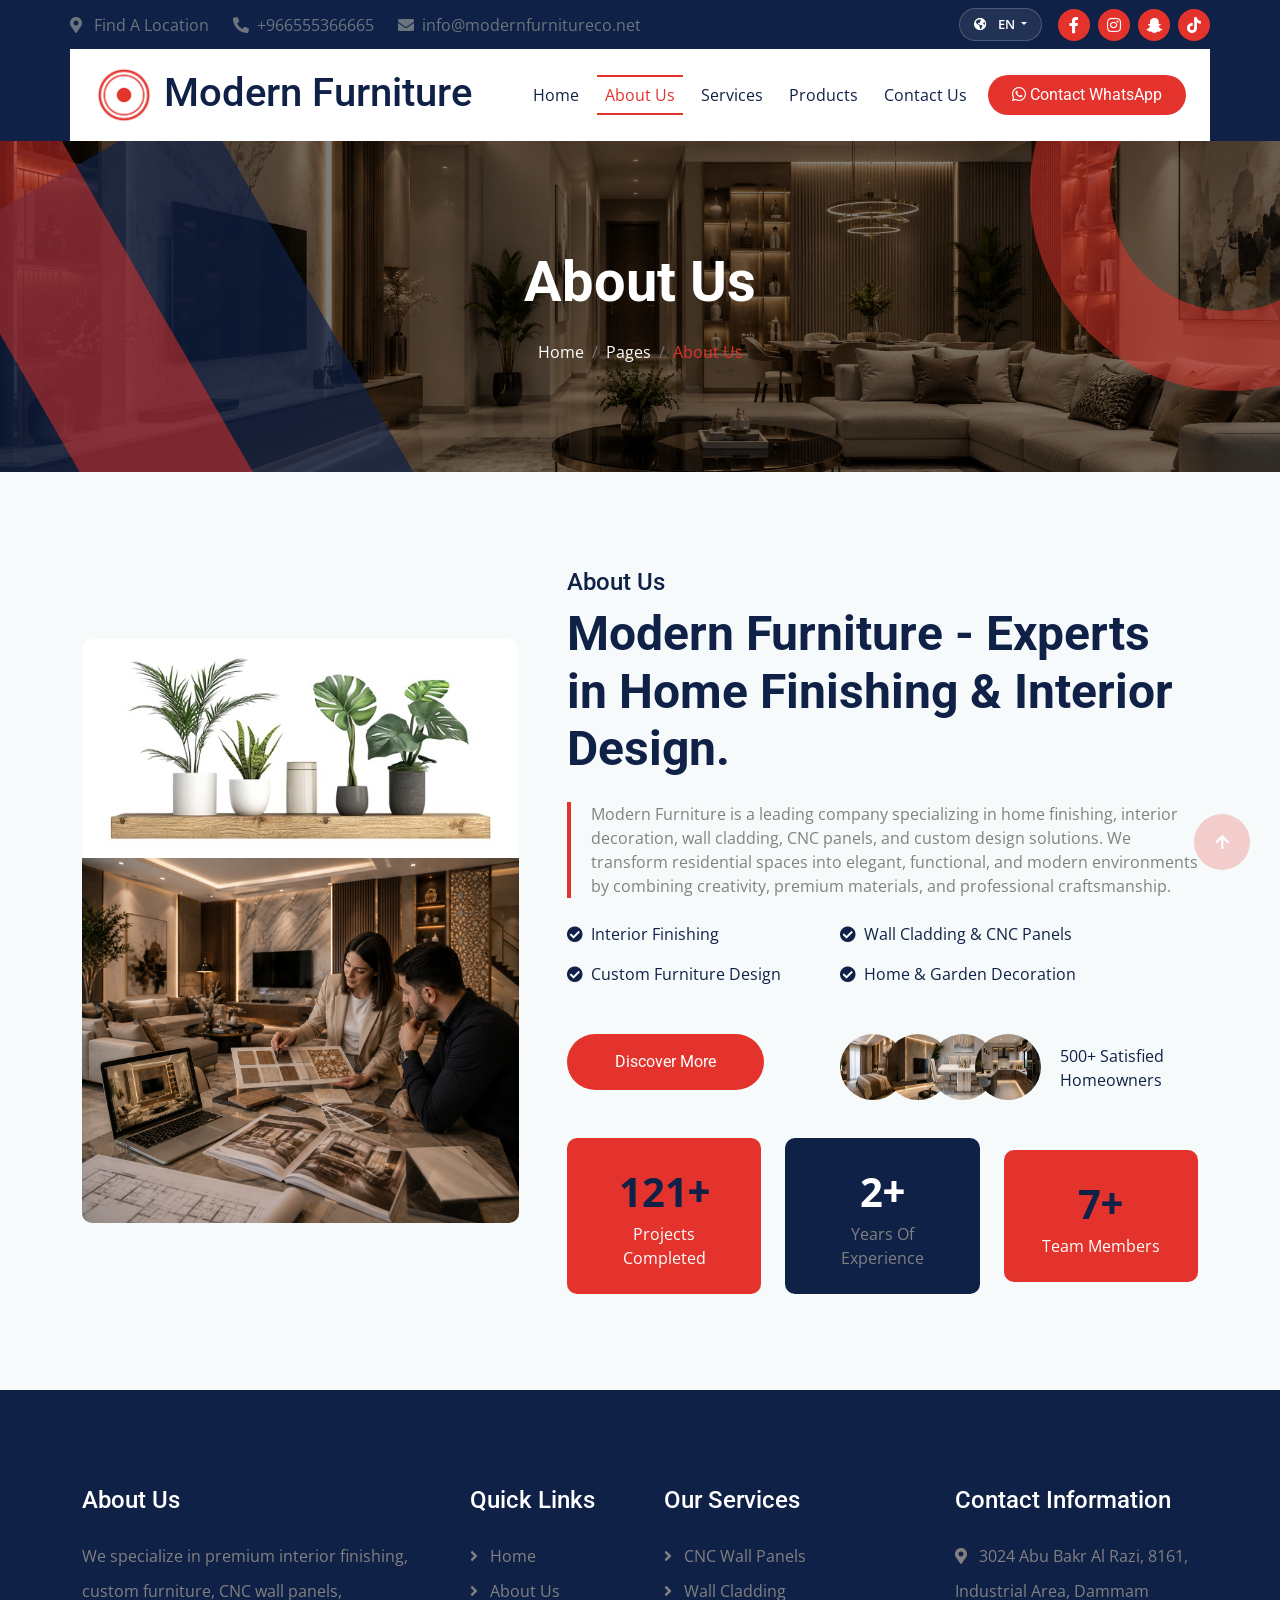
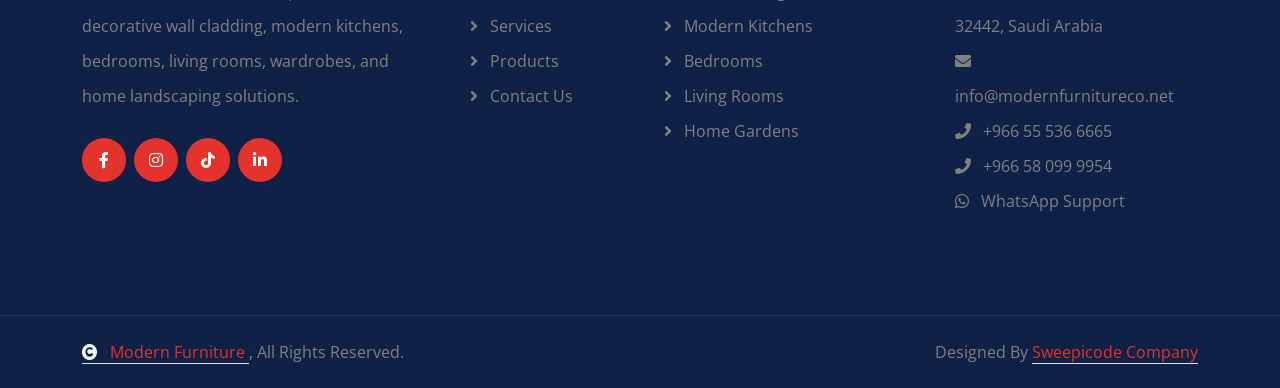
==== about.html @ 5827aeaf "first commit" ====
<!DOCTYPE html>
<html lang="en">

    <head>
        <meta charset="utf-8">
        <title>Modern Furniture | About Us</title>
        <meta content="width=device-width, initial-scale=1.0" name="viewport">
        <meta content="" name="keywords">
        <meta content="" name="description">

        <!-- Favicon -->
        <link href="img/logo.png" rel="icon">

        <!-- Google Web Fonts -->
        <link rel="preconnect" href="https://fonts.googleapis.com">
        <link rel="preconnect" href="https://fonts.gstatic.com" crossorigin>
        <link href="https://fonts.googleapis.com/css2?family=Open+Sans:wght@400;500;600;700&family=Roboto:wght@400;500;700&display=swap" rel="stylesheet"> 

        <!-- Icon Font Stylesheet -->
        <link rel="stylesheet" href="https://use.fontawesome.com/releases/v5.15.4/css/all.css"/>
        <link href="https://cdn.jsdelivr.net/npm/bootstrap-icons@1.4.1/font/bootstrap-icons.css" rel="stylesheet">

        <!-- Libraries Stylesheet -->
        <link href="lib/animate/animate.min.css" rel="stylesheet">
        <link href="lib/owlcarousel/assets/owl.carousel.min.css" rel="stylesheet">


        <!-- Customized Bootstrap Stylesheet -->
        <link href="css/bootstrap.min.css" rel="stylesheet">

        <!-- Template Stylesheet -->
        <link href="css/style.css" rel="stylesheet">
    </head>

    <body>

        <!-- Spinner Start -->
        <div id="spinner" style="color: #e4332d;" class="show bg-white position-fixed translate-middle w-100 vh-100 top-50 start-50 d-flex align-items-center justify-content-center">
            <div class="spinner-border text-primary" style="width: 3rem; height: 3rem;" role="status">
                <span class="sr-only">Loading...</span>
            </div>
        </div>
        <!-- Spinner End -->


        <!-- Topbar Start -->
        <div class="container-fluid topbar px-0 d-none d-lg-block">
            <div class="container px-0">
                <div class="row gx-0 align-items-center" style="height: 45px;">

                    <div class="col-lg-8 text-center text-lg-start mb-lg-0">
                        <div class="d-flex flex-wrap">
                            <a data-key="find_location" href="https://maps.app.goo.gl/kAcYMRAu4va74jGX8" class="text-muted me-4">
                                <i class="fas fa-map-marker-alt me-2"></i>Find A Location
                            </a>

                            <a href="https://api.whatsapp.com/send?phone=966555366665" class="text-muted me-4">
                                <i class="fas fa-phone-alt me-2"></i>+966555366665
                            </a>

                            <a href="mailto:info@modernfurnitureco.net" class="text-muted me-4">
                                <i class="fas fa-envelope me-2"></i>info@modernfurnitureco.net
                            </a>
                        </div>
                    </div>

                    <div class="col-lg-4 text-center text-lg-end">
                        <div class="d-flex align-items-center justify-content-end">

                            <!-- Language Switcher -->
                            <div class="dropdown me-3">
                                <button class="btn btn-sm language-btn dropdown-toggle" type="button"
                                    data-bs-toggle="dropdown">
                                    <i class="fas fa-globe-americas me-2"></i>
                                    <span id="currentLang">EN</span>
                                </button>

                                <ul class="dropdown-menu dropdown-menu-end shadow border-0">
                                    <li>
                                        <a class="dropdown-item lang-option" href="#" data-lang="en">
                                            🇺🇸 English
                                        </a>
                                    </li>
                                    <li>
                                        <a class="dropdown-item lang-option" href="#" data-lang="ar">
                                            🇸🇦 العربية
                                        </a>
                                    </li>
                                </ul>
                            </div>

                            <!-- Social -->
                            <a href="#" class="btn btn-primary btn-square rounded-circle nav-fill me-2">
                                <i class="fab fa-facebook-f text-white"></i>
                            </a>

                            <a href="#" class="btn btn-primary btn-square rounded-circle nav-fill me-2">
                                <i class="fab fa-instagram text-white"></i>
                            </a>

                            <a href="#" class="btn btn-primary btn-square rounded-circle nav-fill me-2">
                                <i class="fab fa-snapchat-ghost text-white"></i>
                            </a>

                            <a href="#" class="btn btn-primary btn-square rounded-circle nav-fill">
                                <i class="fab fa-tiktok text-white"></i>
                            </a>

                        </div>
                    </div>

                </div>
            </div>
        </div>
        <!-- Topbar End -->


        <!-- Navbar & Hero Start -->
        <div class="container-fluid sticky-top px-0">
            <div class="position-absolute bg-dark" style="left: 0; top: 0; width: 100%; height: 100%;"></div>

            <div class="container px-0">
                <nav class="navbar navbar-expand-lg navbar-dark bg-white py-3 px-4">

                    <a href="index" class="navbar-brand p-0">
                        <h1 class="m-0">
                            <img style="width:60px;height:60px" src="img/logo.png" alt="Logo">
                            <span data-key="site_name">Modern Furniture</span>
                        </h1>
                    </a>

                    <!-- Mobile Language Switcher -->
                    <div class="mobile-lang dropdown d-lg-none me-2">
                        <button style="background-color: #e4332d;"
                            class="btn btn-sm language-btn dropdown-toggle"
                            type="button"
                            data-bs-toggle="dropdown">

                            <i class="fas fa-globe-americas"></i>
                            <span id="currentLangMobile">EN</span>

                        </button>

                        <ul class="dropdown-menu dropdown-menu-end shadow border-0">
                            <li>
                                <a class="dropdown-item lang-option" onclick="setLang('en')" data-lang="en">
                                    🇺🇸 English
                                </a>
                            </li>

                            <li>
                                <a class="dropdown-item lang-option" onclick="setLang('ar')" data-lang="ar">
                                    🇸🇦 العربية
                                </a>
                            </li>
                        </ul>
                    </div>

                    <button class="navbar-toggler"
                        type="button"
                        data-bs-toggle="collapse"
                        data-bs-target="#navbarCollapse">

                        <span class="fa fa-bars" style="color: #FFF;"></span>

                    </button>

                    <div class="collapse navbar-collapse" id="navbarCollapse">

                        <div class="navbar-nav ms-auto py-0">

                            <a href="index"
                                class="nav-item nav-link"
                                data-key="home">
                                Home
                            </a>

                            <a href="about"
                                class="nav-item nav-link active"
                                data-key="about">
                                About
                            </a>

                            <a href="service"
                                class="nav-item nav-link"
                                data-key="services">
                                Services
                            </a>

                            <a href="product"
                                class="nav-item nav-link"
                                data-key="products">
                                Products
                            </a>

                            <a href="contact"
                                class="nav-item nav-link"
                                data-key="contact">
                                Contact
                            </a>

                        </div>

                        <div class="d-flex align-items-center flex-nowrap pt-xl-0">

                            <a href="https://api.whatsapp.com/send?phone=966555366665"
                                class="btn btn-primary rounded-pill text-white py-2 px-4 ms-2 flex-wrap flex-sm-shrink-0">

                                <i class="fab fa-whatsapp text-white"></i>

                                <span data-key="whatsapp_btn">
                                    Contact WhatsApp
                                </span>

                            </a>

                        </div>

                    </div>

                </nav>
            </div>
        </div>
        <!-- Navbar & Hero End -->

        <!-- Header Start -->
        <div class="container-fluid bg-breadcrumb">
            <div class="bg-breadcrumb-single"></div>

            <div class="container text-center py-5" style="max-width: 900px;">

                <h4 class="text-white display-4 mb-4 wow fadeInDown"
                    data-wow-delay="0.1s"
                    data-key="about_page_title">
                    About Us
                </h4>

                <ol class="breadcrumb justify-content-center mb-0 wow fadeInDown"
                    data-wow-delay="0.3s">

                    <li class="breadcrumb-item">
                        <a href="index" data-key="home">
                            Home
                        </a>
                    </li>

                    <li class="breadcrumb-item">
                        <a href="#" data-key="pages">
                            Pages
                        </a>
                    </li>

                    <li class="breadcrumb-item active text-primary"
                        style="color: #e4332d !important;"
                        data-key="about_page_title">
                        About Us
                    </li>

                </ol>

            </div>
        </div>
        <!-- Header End -->

        <!-- About Start -->
        <div class="container-fluid about bg-light py-5">
            <div class="container py-5">
                <div class="row g-5 align-items-center">

                    <div class="col-lg-6 col-xl-5 wow fadeInLeft" data-wow-delay="0.1s">
                        <div class="about-img">
                            <img src="img/about_2.jpg" class="img-fluid w-100 rounded-top bg-white" alt="Image">
                            <img src="img/about_4.png" class="img-fluid w-100 rounded-bottom" alt="Image">
                        </div>
                    </div>

                    <div class="col-lg-6 col-xl-7 wow fadeInRight" data-wow-delay="0.3s">

                        <h4 data-key="about_title">About Us</h4>

                        <h1 class="display-5 mb-4" data-key="about_heading">
                            Modern Furniture - Experts in Home Finishing & Interior Design.
                        </h1>

                        <p class="text ps-4 mb-4" data-key="about_description">
                            Modern Furniture is a leading company specializing in home finishing, interior decoration, wall cladding, CNC panels, and custom design solutions. We transform residential spaces into elegant, functional, and modern environments by combining creativity, premium materials, and professional craftsmanship.
                        </p>

                        <div class="row g-4 justify-content-between mb-5">

                            <div class="col-lg-6 col-xl-5">
                                <p class="text-dark">
                                    <i class="fas fa-check-circle me-1"></i>
                                    <span data-key="about_feature_1">Interior Finishing</span>
                                </p>

                                <p class="text-dark mb-0">
                                    <i class="fas fa-check-circle me-1"></i>
                                    <span data-key="about_feature_2">Custom Furniture Design</span>
                                </p>
                            </div>

                            <div class="col-lg-6 col-xl-7">
                                <p class="text-dark">
                                    <i class="fas fa-check-circle me-1"></i>
                                    <span data-key="about_feature_3">Wall Cladding & CNC Panels</span>
                                </p>

                                <p class="text-dark mb-0">
                                    <i class="fas fa-check-circle me-1"></i>
                                    <span data-key="about_feature_4">Home & Garden Decoration</span>
                                </p>
                            </div>

                        </div>

                        <div class="row g-4 justify-content-between mb-5">

                            <div class="col-xl-5">
                                <a href="about"
                                    class="btn btn-primary rounded-pill py-3 px-5"
                                    data-key="about_btn">
                                    Discover More
                                </a>
                            </div>

                            <div class="col-xl-7 mb-5">
                                <div class="about-customer d-flex position-relative">

                                    <img src="img/service1.jpg" class="img-fluid btn-xl-square position-absolute" style="left: 0; top: 0;" alt="Image">
                                    <img src="img/service2.jpeg" class="img-fluid btn-xl-square position-absolute" style="left: 45px; top: 0;" alt="Image">
                                    <img src="img/service3.jpg" class="img-fluid btn-xl-square position-absolute" style="left: 90px; top: 0;" alt="Image">
                                    <img src="img/service4.jpg" class="img-fluid btn-xl-square position-absolute" style="left: 135px; top: 0;" alt="Image">

                                    <div class="position-absolute text-dark about-customers-text"
                                        style="left: 220px; top: 10px;">

                                        <p class="mb-0" data-key="about_customers_1">
                                            500+ Satisfied
                                        </p>

                                        <p class="mb-0" data-key="about_customers_2">
                                            Homeowners
                                        </p>

                                    </div>

                                </div>
                            </div>

                        </div>

                        <div class="row g-4 text-center align-items-center justify-content-center">

                            <div class="col-sm-4">
                                <div class="rounded p-4" style="background-color: #e4332d;color:#FFF;">

                                    <div class="d-flex align-items-center justify-content-center">
                                        <span class="counter-value fs-1 fw-bold text-dark" data-toggle="counter-up">850</span>
                                        <h4 class="text-dark fs-1 mb-0" style="font-weight: 600; font-size: 25px;">+</h4>
                                    </div>

                                    <div class="w-100 d-flex align-items-center justify-content-center">
                                        <p class="text-white mb-0" data-key="about_counter_1">
                                            Projects Completed
                                        </p>
                                    </div>

                                </div>
                            </div>

                            <div class="col-sm-4">
                                <div class="bg-dark rounded p-4">

                                    <div class="d-flex align-items-center justify-content-center">
                                        <span class="counter-value fs-1 fw-bold text-white" data-toggle="counter-up">15</span>
                                        <h4 class="text-white fs-1 mb-0" style="font-weight: 600; font-size: 25px;">+</h4>
                                    </div>

                                    <div class="w-100 d-flex align-items-center justify-content-center">
                                        <p class="mb-0" data-key="about_counter_2">
                                            Years Of Experience
                                        </p>
                                    </div>

                                </div>
                            </div>

                            <div class="col-sm-4">
                                <div class="rounded p-4" style="background-color: #e4332d;color:#FFF;">

                                    <div class="d-flex align-items-center justify-content-center">
                                        <span class="counter-value fs-1 fw-bold text-dark" data-toggle="counter-up">50</span>
                                        <h4 class="text-dark fs-1 mb-0" style="font-weight: 600; font-size: 25px;">+</h4>
                                    </div>

                                    <div class="w-100 d-flex align-items-center justify-content-center">
                                        <p class="text-white mb-0" data-key="about_counter_3">
                                            Team Members
                                        </p>
                                    </div>

                                </div>
                            </div>

                        </div>

                    </div>

                </div>
            </div>
        </div>
        <!-- About End -->


        <!-- Footer Start -->
        <div class="container-fluid footer py-5 wow fadeIn" data-wow-delay="0.2s">
            <div class="container py-5">
                <div class="row g-5">

                    <!-- About Company -->
                    <div class="col-md-6 col-lg-6 col-xl-4">
                        <div class="footer-item">
                            <h4 class="text-white mb-4" data-key="footer_about_title">About Us</h4>

                            <p class="mb-4" data-key="footer_about_desc">
                                We specialize in premium interior finishing, custom furniture,
                                CNC wall panels, decorative wall cladding, modern kitchens,
                                bedrooms, living rooms, wardrobes, and home landscaping solutions.
                            </p>

                            <div class="d-flex align-items-center">
                                <a class="btn btn-light btn-md-square me-2" href="#">
                                    <i class="fab fa-facebook-f"></i>
                                </a>
                                <a class="btn btn-light btn-md-square me-2" href="#">
                                    <i class="fab fa-instagram"></i>
                                </a>
                                <a class="btn btn-light btn-md-square me-2" href="#">
                                    <i class="fab fa-tiktok"></i>
                                </a>
                                <a class="btn btn-light btn-md-square" href="#">
                                    <i class="fab fa-linkedin-in"></i>
                                </a>
                            </div>
                        </div>
                    </div>

                    <!-- Quick Links -->
                    <div class="col-md-6 col-lg-6 col-xl-2">
                        <div class="footer-item d-flex flex-column">
                            <h4 class="text-white mb-4" data-key="footer_links_title">Quick Links</h4>

                            <a href="index">
                                <i class="fas fa-angle-right me-2"></i>
                                <span data-key="home">Home</span>
                            </a>

                            <a href="about">
                                <i class="fas fa-angle-right me-2"></i>
                                <span data-key="about">About Us</span>
                            </a>

                            <a href="service">
                                <i class="fas fa-angle-right me-2"></i>
                                <span data-key="services">Services</span>
                            </a>

                            <a href="product">
                                <i class="fas fa-angle-right me-2"></i>
                                <span data-key="products">Products</span>
                            </a>

                            <a href="contact">
                                <i class="fas fa-angle-right me-2"></i>
                                <span data-key="contact">Contact Us</span>
                            </a>
                        </div>
                    </div>

                    <!-- Services -->
                    <div class="col-md-6 col-lg-6 col-xl-3">
                        <div class="footer-item d-flex flex-column">
                            <h4 class="text-white mb-4" data-key="footer_services_title">Our Services</h4>

                            <a href="service">
                                <i class="fas fa-angle-right me-2"></i>
                                <span data-key="footer_service_1">CNC Wall Panels</span>
                            </a>

                            <a href="service">
                                <i class="fas fa-angle-right me-2"></i>
                                <span data-key="footer_service_2">Wall Cladding</span>
                            </a>

                            <a href="service">
                                <i class="fas fa-angle-right me-2"></i>
                                <span data-key="footer_service_3">Modern Kitchens</span>
                            </a>

                            <a href="service">
                                <i class="fas fa-angle-right me-2"></i>
                                <span data-key="footer_service_4">Bedrooms</span>
                            </a>

                            <a href="service">
                                <i class="fas fa-angle-right me-2"></i>
                                <span data-key="footer_service_5">Living Rooms</span>
                            </a>

                            <a href="service">
                                <i class="fas fa-angle-right me-2"></i>
                                <span data-key="footer_service_6">Home Gardens</span>
                            </a>
                        </div>
                    </div>

                    <!-- Contact -->
                    <div class="col-md-6 col-lg-6 col-xl-3">
                        <div class="footer-item d-flex flex-column">
                            <h4 class="text-white mb-4" data-key="footer_contact_title">Contact Information</h4>

                            <a href="https://maps.app.goo.gl/kAcYMRAu4va74jGX8">
                                <i class="fa fa-map-marker-alt me-2"></i>
                                <span data-key="footer_address">
                                    3024 Abu Bakr Al Razi, 8161, Industrial Area, Dammam 32442, Saudi Arabia
                                </span>
                            </a>

                            <a href="mailto:info@modernfurnitureco.net">
                                <i class="fas fa-envelope me-2"></i>
                                info@modernfurnitureco.net
                            </a>

                            <a href="tel:+966555366665">
                                <i class="fas fa-phone me-2"></i>
                                +966 55 536 6665
                            </a>

                            <a href="tel:+966580999954">
                                <i class="fas fa-phone me-2"></i>
                                +966 58 099 9954
                            </a>

                            <a href="https://wa.me/966555366665">
                                <i class="fab fa-whatsapp me-2"></i>
                                <span data-key="footer_whatsapp">WhatsApp Support</span>
                            </a>
                        </div>
                    </div>

                </div>
            </div>
        </div>
        <!-- Footer End -->


        <!-- Copyright Start -->
        <div class="container-fluid copyright py-4">
            <div class="container">
                <div class="row g-4 align-items-center">

                    <div class="col-md-6 text-center text-md-start mb-md-0">
                        <span class="text-body">
                            <a href="https://modernfurnitureco.net/" style="color: #e4332d;" class="border-bottom">
                                <i class="fas fa-copyright text-light me-2"></i>
                                Modern Furniture
                            </a>,
                            <span data-key="copyright_text">All right reserved.</span>
                        </span>
                    </div>

                    <div class="col-md-6 text-center text-md-end text-body">
                        <span data-key="copyright_designed">Designed By</span>
                        <a style="color: #e4332d;" class="border-bottom" href="https://sweepicode.com/">
                            Sweepicode Company
                        </a>
                    </div>

                </div>
            </div>
        </div>
        <!-- Copyright End -->


        <!-- Back to Top -->
        <a href="#" class="btn btn-primary btn-lg-square back-to-top"><i class="fa fa-arrow-up"></i></a>   

        
    <!-- JavaScript Libraries -->
    <script src="https://ajax.googleapis.com/ajax/libs/jquery/3.6.4/jquery.min.js"></script>
    <script src="https://cdn.jsdelivr.net/npm/bootstrap@5.0.0/dist/js/bootstrap.bundle.min.js"></script>
    <script src="lib/wow/wow.min.js"></script>
    <script src="lib/easing/easing.min.js"></script>
    <script src="lib/waypoints/waypoints.min.js"></script>
    <script src="lib/counterup/counterup.min.js"></script>
    <script src="lib/owlcarousel/owl.carousel.min.js"></script>
    

    <!-- Template Javascript -->
    <script src="js/main.js"></script>
    </body>

</html>
---- css/style.css ----
/*** Spinner Start ***/
/*** Spinner ***/
#spinner {
    opacity: 0;
    visibility: hidden;
    transition: opacity .5s ease-out, visibility 0s linear .5s;
    z-index: 99999;
}

#spinner.show {
    transition: opacity .5s ease-out, visibility 0s linear 0s;
    visibility: visible;
    opacity: 1;
}
/*** Spinner End ***/

.back-to-top {
    position: fixed;
    right: 30px;
    bottom: 30px;
    display: flex;
    width: 45px;
    height: 45px;
    align-items: center;
    justify-content: center;
    transition: 0.5s;
    z-index: 99;
}

/*** Button Start ***/
.btn {
    font-weight: 600;
    transition: .5s;
}

.btn-square {
    width: 32px;
    height: 32px;
}

.btn-sm-square {
    width: 34px;
    height: 34px;
}

.btn-md-square {
    width: 44px;
    height: 44px;
}

.btn-lg-square {
    width: 56px;
    height: 56px;
}

.btn-xl-square {
    width: 66px;
    height: 66px;
}

.btn-square,
.btn-sm-square,
.btn-md-square,
.btn-lg-square,
.btn-xl-square {
    padding: 0;
    display: flex;
    align-items: center;
    justify-content: center;
    font-weight: normal;
    border-radius: 50%;
}

.btn.btn-primary {
    background: #e4332d !important;
    color: var(--bs-white) !important;
    font-family: 'Roboto', sans-serif;
    border: none;
    font-weight: 400;
    transition: 0.5s;
}

.btn.btn-primary:hover {
    background: var(--bs-dark) !important;
    color: var(--bs-light) !important;
}

.btn.btn-dark {
    background: var(--bs-dark) !important;
    color: var(--bs-white) !important;
    font-family: 'Roboto', sans-serif;
    border: none;
    font-weight: 400;
    transition: 0.5s;
}

.btn.btn-dark:hover {
    background: var(--bs-white) !important;
    color: var(--bs-dark) !important;
}

.btn.btn-light {
    background: #e4332d !important;
    color: var(--bs-white) !important;
    font-family: 'Roboto', sans-serif;
    border: none;
    font-weight: 400;
    transition: 0.5s;
}

.btn.btn-light:hover {
    background: var(--bs-white) !important;
    color: var(--bs-dark) !important;
}
/*** Topbar Start ***/
.topbar {
    padding: 2px 10px 2px 20px;
    background: var(--bs-dark) !important;
}

@media (max-width: 768px) {
    .topbar {
        display: none;    
    }
}
html[dir="rtl"] .topbar .text-muted i {
    margin-left: 5px !important;
    margin-right: 0 !important;
}
html[dir="rtl"] .topbar .nav-fill.me-2{
    margin-right: 0 !important;
    margin-left: .5rem !important;
}
html[dir="rtl"] .topbar .language-btn{
    margin-left: 15px;
}
/*** Topbar End ***/

/*** Navbar ***/
.sticky-top,
.sticky-top .container {
    transition: 0.5s !important;
}

.navbar .navbar-nav .nav-item.nav-link,
.navbar .navbar-nav .nav-link {
    color: var(--bs-dark) !important;
}

.navbar .navbar-nav .nav-item {
    position: relative;
    margin: 0 5px !important;
}

.navbar .navbar-nav .nav-item::before,
.navbar .navbar-nav .nav-item::after {
    position: absolute;
    content: "";
    width: 0;
    height: 0;
    border: 0px solid #e4332d;
    transition: 0.5s;
}

.navbar .navbar-nav .nav-item::before {
    top: 0;
    left: 0;
}
.navbar .navbar-nav .nav-item::after {
    bottom: 0;
    right: 0;
}

.navbar .navbar-nav .nav-item:hover::after,
.navbar .navbar-nav .nav-item:hover::before,
.navbar .navbar-nav .nav-item.active::after,
.navbar .navbar-nav .nav-item.active::before {
    width: 100%;
    border-width: 1px;
}

.navbar .navbar-nav .nav-link:hover,
.navbar .navbar-nav .nav-link.active,
.sticky-top .navbar .navbar-nav .nav-link:hover,
.sticky-top .navbar .navbar-nav .nav-link.active {
    color: #e4332d !important;
}

.navbar .dropdown-toggle::after {
    border: none;
    content: "\f107" !important;
    font-family: "Font Awesome 5 Free";
    font-weight: 600;
    vertical-align: middle;
}

@media (min-width: 1200px) {
    .navbar .nav-item .dropdown-menu {
        display: block;
        visibility: hidden;
        top: 100%;
        transform: rotateX(-75deg);
        transform-origin: 0% 0%;
        border: 0;
        border-radius: 10px;
        margin-top: 20px !important;
        transition: .5s;
        opacity: 0;
        z-index: 9;
    }
}

@media (max-width: 1200px) {
    .navbar .nav-item .dropdown-menu {
        margin-top: 15px !important;
        transition: 0.5s;
    }
}

@media (max-width: 991px) {
    .navbar .navbar-nav .nav-item.nav-link {
        margin: 15px 0 !important;
    }

}

.dropdown .dropdown-menu a:hover {
    background: #e4332d !important;
    color: var(--bs-white);
}

.navbar .nav-item:hover .dropdown-menu {
    transform: rotateX(0deg);
    visibility: visible;
    background: var(--bs-light) !important;
    margin-top: 20px !important;
    transition: .5s;
    opacity: 1;
}

.navbar .navbar-toggler {
    padding: 8px 15px;
    color: var(--bs-dark);
    background: #e4332d;
}

#searchModal .modal-content {
    background: rgba(250, 250, 250, .6);
}


/* النسخة العربية */
html[dir="rtl"] .navbar-nav{
    margin-right: auto !important;
    margin-left: 0 !important;
}

html[dir="rtl"] .navbar-brand{
    text-align: right;
}

html[dir="rtl"] .navbar-brand img{
    margin-left: 10px;
    margin-right: 0;
}

html[dir="rtl"] .navbar-nav .nav-link{
    font-family: 'Cairo', sans-serif;
    font-weight: 600;
    margin-left: 15px;
    margin-right: 0;
}

html[dir="rtl"] .btn .fa-whatsapp{
    margin-left: 8px;
    margin-right: 0;
}

html[dir="rtl"] #navbarCollapse{
    text-align: right;
}


/*** Navbar End ***/

/*** Carousel Header Start ***/
.header-carousel .header-carousel-item {
    position: relative;
    overflow: hidden;
    z-index: 1;
}

.owl-prev,
.owl-next {
    position: absolute;
    width: 60px;
    height: 60px;
    top: 50%;
    transform: translateY(-50%);
    padding: 20px 20px;
    border-radius: 40px;
    background: #e4332d;
    color: var(--bs-white);
    display: flex;
    align-items: center;
    justify-content: center;
    transition: 0.5s;
}

.owl-prev {
    left: 30px;
}

.owl-next {
    right: 30px;
}

.owl-prev:hover,
.owl-next:hover {
    background: var(--bs-dark) !important;
    color: var(--bs-white) !important;
}

.header-carousel .header-carousel-item-img-1,
.header-carousel .header-carousel-item-img-2,
.header-carousel .header-carousel-item-img-3 {
    position: relative;
    overflow: hidden;
}

.header-carousel .header-carousel-item-img-1::before,
.header-carousel .header-carousel-item-img-2::before,
.header-carousel .header-carousel-item-img-3::before {
    content: "";
    position: absolute;
    width: 600px;
    height: 600px;
    top: -300px;
    right: -300px;
    border-radius: 300px;
    border: 100px solid rgba(228, 51, 45, 0.5);
    animation: RotateMoveCircle 10s linear infinite;
    background: transparent;
    z-index: 2 !important;
}

@keyframes RotateMoveCircle {
    0% {top: -400px;}
    50%   {right: -200px;}
    75%   {top: -200px;}
    100%  {top: -400px;}
}

.header-carousel .header-carousel-item-img-1::after,
.header-carousel .header-carousel-item-img-2::after,
.header-carousel .header-carousel-item-img-3::after {
    content: "";
    position: absolute;
    width: 150px;
    height: 1200px;
    top: -150px;
    left: 70px;
    transform: rotate(-30deg);
    background: rgba(228, 51, 45, 0.5);
    animation: RotateMoveRight 5s linear infinite;
    z-index: 2 !important;
}

@keyframes RotateMoveRight {
    0%   {left: 0px;}
    50%   {left: 70px;}
    100%  {left: 0px;}
}

.header-carousel .header-carousel-item::before {
    content: "";
    position: absolute;
    width: 300px;
    height: 1200px;
    top: -150px;
    left: -265px;
    transform: rotate(-30deg);
    background: var(--bs-dark);
    animation: RotateMoveLeft 5s linear infinite;
    opacity: 0.7;
    z-index: 2 !important;
}

@keyframes RotateMoveLeft {
    0%   {left: -240px;}
    50%   {left: -300px;}
    100%  {left: -240px;}
}

.header-carousel .header-carousel-item::after {
    content: "";
    position: absolute;
    width: 100%;
    height: 100%;
    top: 0;
    left: 0;
    background: rgba(0, 0, 0, 0.5);
    z-index: 2 !important;
}

.header-carousel .header-carousel-item .carousel-caption {
    position: absolute;
    width: 80%;
    height: 100%;
    top: 0;
    left: 50%;
    transform: translateX(-50%);
    display: flex;
    flex-direction: column;
    justify-content: center;
    z-index: 9;
}

@media (max-width: 992px) {
    .header-carousel .header-carousel-item .carousel-caption {
        width: 100% !important;
        margin-left: 0 !important;
        padding: 0 10px;
    }
    .header-carousel-item img {
        height: 700px;
        object-fit: cover;
    }

    .owl-prev,
    .owl-next {
        top: 40px !important;
    }

    .owl-prev {
        left: 65%;
    }
}




/* Arabic Carousel Fix */
html[dir="rtl"] .header-carousel .header-carousel-item .carousel-caption{
    width: 100% !important;
    left: 0 !important;
    right: 0 !important;
    transform: none !important;
    padding: 0 30px !important;
}

html[dir="rtl"] .header-carousel .carousel-caption-inner{
    max-width: 1000px;
    margin: auto;
    text-align: center !important;
}

html[dir="rtl"] .header-carousel h1,
html[dir="rtl"] .header-carousel p{
    text-align: center !important;
}

html[dir="rtl"] .header-carousel .text-start,
html[dir="rtl"] .header-carousel .text-end{
    text-align: center !important;
}

html[dir="rtl"] .header-carousel .btn{
    margin: 5px !important;
}

html[dir="rtl"] .owl-nav{
    direction: ltr;
}
/*** Header Carousel End ***/

html[dir="rtl"] .about-customers-text{
    left: auto !important;
    right: 220px !important;
    text-align: right;
}

html[dir="rtl"] .about-customer img:nth-child(1){
    left: auto !important;
    right: 0 !important;
}

html[dir="rtl"] .about-customer img:nth-child(2){
    left: auto !important;
    right: 45px !important;
}

html[dir="rtl"] .about-customer img:nth-child(3){
    left: auto !important;
    right: 90px !important;
}

html[dir="rtl"] .about-customer img:nth-child(4){
    left: auto !important;
    right: 135px !important;
}

html[dir="rtl"] .about .ps-4{
    padding-left: 0 !important;
    padding-right: 1.5rem !important;
    border-left: 0 !important;
}



html[dir="rtl"] .service-content-inner .h4{
    text-align: right !important;
    direction: rtl;
}

html[dir="rtl"] .service-content-inner i{
    margin-right: 0 !important;
    margin-left: 10px !important;
}

html[dir="rtl"] .service .display-4,
html[dir="rtl"] .service h4{
    text-align: center;
}
/*** Single Page Hero Header Start ***/
.bg-breadcrumb {
    position: relative;
    overflow: hidden;
    background: linear-gradient(rgba(0, 0, 0, 0.5), rgba(0, 0, 0, 0.5)), url(../img/bread.png);
    background-position: center center;
    background-repeat: no-repeat;
    background-size: cover;
    padding: 60px 0 60px 0;
}

.bg-breadcrumb .breadcrumb-item a {
    color: var(--bs-white) !important;
}

.bg-breadcrumb .bg-breadcrumb-single {
    position: absolute;
    width: 500px;
    height: 1200px;
    top: 0px;
    left: 0;
    margin-left: 30px;
    transform: rotate(-30deg);
    background: var(--bs-dark);
    animation: RotateMoveLeft 5s linear infinite;
    opacity: 0.7;
    z-index: 2 !important;
}


.bg-breadcrumb::before {
    content: "";
    position: absolute;
    width: 400px;
    height: 400px;
    top: -150px;
    right: -150px;
    border-radius: 200px;
    border: 80px solid rgba(228, 51, 45, 0.5);
    animation: RotateMoveCircle 10s linear infinite;
    background: transparent;
    z-index: 2 !important;
}

@keyframes RotateMoveCircle {
    0% {top: -200px;}
    50%   {right: -100px;}
    75%   {top: -100px;}
    100%  {top: -200px;}
}


.bg-breadcrumb::after {
    content: "";
    position: absolute;
    width: 150px;
    height: 1200px;
    top: -150px;
    left: 0;
    margin-left: 160px;
    transform: rotate(-30deg);
    background: rgba(228, 51, 45, 0.5);
    animation: RotateMoveRight 5s linear infinite;
    z-index: 2 !important;
}
/*** Single Page Hero Header End ***/


/*** About Start ***/
.about .text {
    position: relative;
}

.about .text::after {
    content: "";
    width: 4px;
    height: 100%;
    position: absolute;
    top: 0;
    left: 0;
    background: #e4332d;
}
/*** About End ***/

/*** Service Start ***/
.service .service-item {
    box-shadow: 0 0 45px rgba(0, 0, 0, 0.3);
}

.service .service-item .service-img {
    position: relative;
    overflow: hidden;
    border-top-left-radius: 10px;
    border-top-right-radius: 10px;
}

.service .service-item .service-img img {
    transition: 0.5s;
}

.service .service-item:hover .service-img img {
    transform: scale(1.2);
}

.service .service-item .service-img::after {
    content: "";
    width: 0;
    height: 0;
    position: absolute;
    top: 0;
    right: 0;
    border-top-left-radius: 10px;
    border-top-right-radius: 10px;
    background: rgba(228, 51, 45, 0.5);
    transition: 0.5s;
}

.service .service-item:hover .service-img::after {
    width: 100% !important;
    height: 100% !important;
}

.service .service-item .service-content {
    position: relative;
}

.service .service-item .service-content::after {
    content: "";
    width: 0;
    height: 0;
    position: absolute;
    bottom: 0;
    left: 0;
    border-bottom-left-radius: 10px;
    border-bottom-right-radius: 10px;
    background: var(--bs-dark);
    transition: 0.5s;
    z-index: 1;
}

.service .service-item:hover .service-content::after {
    width: 100% !important;
    height: 100% !important;
}

.service .service-item .service-content .service-content-inner {
    transition: 0.5s;
}

.service .service-item:hover .service-content .service-content-inner {
    position: relative;
    color: var(--bs-white) !important;
    transition: 0.5s;
    z-index: 2;
}

.service .service-item:hover .service-content .service-content-inner a.h4 {
    color: var(--bs-white) !important;
    transition: 0.5s;
}

.service .service-item:hover .service-content .service-content-inner a.h4:hover {
    color: #e4332d !important;
}
/*** Service End ***/

/*** Project Start ***/
.project .project-carousel.owl-carousel {
    height: 100%;
}

.project .project-carousel .project-item {
    position: relative;
    overflow: hidden;
}

.project .project-carousel .project-item .project-img {
    position: relative;
    overflow: hidden;
    border-radius: 10px;
}

.project .project-carousel .project-item .project-img::after {
    content: "";
    width: 100%;
    height: 0;
    position: absolute;
    top: 0;
    left: 0;
    border-radius: 10px;
    background: rgba(228, 51, 45, 0.5);
    transition: 0.5s;
}

.project .project-carousel .project-item:hover .project-img::after {
    height: 100%;
}

.project .project-carousel .project-item .project-img img {
    transition: 0.5s;
}

.project .project-carousel .project-item:hover .project-img img {
    transform: scale(1.2);
}

.project .project-carousel .project-item .project-content {
    position: relative;
    width: 75%;
    height: 100%;
    bottom: 50%; 
    left: 50%; 
    transform: translate(-50%, -50%);
    box-shadow: 0 0 45px rgba(0, 0, 0, 0.08);
}

.project .project-carousel .project-item .project-content::after {
    content: "";
    position: absolute;
    width: 100%;
    height: 0;
    bottom: 0;
    left: 0;
    border-radius: 10px !important;
    background: var(--bs-dark);
    transition: 0.5s;
}

.project .project-carousel .project-item .project-content .project-content-inner {
    position: relative;
    z-index: 2;
}

.project .project-carousel .project-item:hover .project-content .project-content-inner p,
.project .project-carousel .project-item:hover .project-content .project-content-inner a.h4,
.project .project-carousel .project-item:hover .project-content .project-content-inner .project-icon i {
    color: var(--bs-white) !important;
    transition: 0.5s;
}

.project .project-carousel .project-item:hover .project-content .project-content-inner a.h4:hover {
    color: #e4332d !important;
}

.project .project-carousel .project-item:hover .project-content::after {
    height: 100%;
}

.project-carousel .owl-dots {
    position: absolute;
    width: 100%;
    height: 40px;
    display: flex;
    align-items: center;
    justify-content: center;
    margin-top: -120px;
    transition: 0.5s;
}

.project-carousel .owl-dots .owl-dot {
    width: 20px;
    height: 20px;
    border-radius: 20px;
    margin-right: 15px;
    background: var(--bs-dark);
    transition: 0.5s;
}

.project-carousel .owl-dots .owl-dot.active {
    width: 30px;
    height: 30px;
    border-radius: 40px;
    border: 8px solid #e4332d;
}




html[dir="rtl"] .project .project-carousel .project-item .project-content{
    width: 75%;
    position: relative;
    bottom: 120px;
    left: auto;
    right: auto;
    transform: none;
    margin: 0 auto;
    height: auto;
    min-height: 220px;
}

html[dir="rtl"] .project .project-carousel .project-item{
    padding-bottom: 120px;
}

html[dir="rtl"] .project .project-carousel .project-item .project-content-inner{
    text-align: right;
}

html[dir="rtl"] .project .project-carousel .project-item .project-content a.h4{
    display:block;
    line-height:1.8;
    font-size:20px;
}

html[dir="rtl"] .project .project-carousel .project-item .project-content p{
    margin-bottom:15px;
}
/*** Project End ***/


html[dir="rtl"] .contact-item,
html[dir="rtl"] .contact form{
    text-align:right;
}

html[dir="rtl"] .contact .ms-4{
    margin-right:1.5rem !important;
    margin-left:0 !important;
}

html[dir="rtl"] .contact .form-floating > label{
    right:0;
    left:auto;
    text-align:right;
}

html[dir="rtl"] .contact .form-control{
    text-align:right;
}

html[dir="rtl"] textarea.form-control{
    direction:rtl;
}

/*** Footer Start ***/
.footer {
    background: var(--bs-dark);
}
.footer .footer-item a {
    line-height: 35px;
    color: var(--bs-body);
    transition: 0.5s;
}

.footer .footer-item p {
    line-height: 35px;
}

.footer .footer-item a:hover {
    letter-spacing: 1px;
    color: #e4332d;
}

.footer .footer-item-post a {
    transition: 0.5s;
}

.footer .footer-item-post a:hover {
    color: #e4332d !important;
}

.footer .footer-item-post .footer-btn a {
    transition: 0.5s;
}

.footer .footer-item-post .footer-btn a:hover {
    color: var(--bs-dark);
}
/*** Footer End ***/

/*** copyright Start ***/
.copyright {
    border-top: 1px solid rgba(255, 255, 255, 0.08);
    background: var(--bs-dark) !important;
}
/*** copyright end ***/


html[dir="rtl"] .footer-item{
    text-align:right;
}

html[dir="rtl"] .footer-item a{
    text-align:right;
}

html[dir="rtl"] .footer-item i{
    margin-left:8px;
    margin-right:0;
}

html[dir="rtl"] .copyright .text-md-start{
    text-align:right !important;
}

html[dir="rtl"] .copyright .text-md-end{
    text-align:left !important;
}

@media(max-width:768px){
    html[dir="rtl"] .copyright .text-md-end,
    html[dir="rtl"] .copyright .text-md-start{
        text-align:center !important;
    }
}

html[dir="rtl"] .footer .btn-md-square {
    margin-left: 8px !important;
    margin-right: 0 !important;
}

html[dir="rtl"] .footer .d-flex.align-items-center {
    justify-content: flex-start;
}

html[dir="rtl"] .footer .d-flex.align-items-center a:last-child {
    margin-left: 0 !important;
}

html[dir="rtl"] .footer .d-flex.align-items-center a i {
    margin-right: 7px !important;
}


/* Copyright RTL */
html[dir="rtl"] .copyright {
    direction: rtl;
}

html[dir="rtl"] .copyright .text-md-start {
    text-align: right !important;
}

html[dir="rtl"] .copyright .text-md-end {
    text-align: left !important;
}

html[dir="rtl"] .copyright .fa-copyright {
    margin-left: 8px !important;
    margin-right: 0 !important;
}

html[dir="rtl"] .copyright a {
    display: inline-flex;
    align-items: center;
}

@media (max-width: 767px) {

    html[dir="rtl"] .copyright .text-md-start,
    html[dir="rtl"] .copyright .text-md-end {
        text-align: center !important;
    }

    html[dir="rtl"] .copyright .row {
        gap: 10px;
    }
}

.language-btn{
    background: rgba(255,255,255,.15);
    border: 1px solid rgba(255,255,255,.2);
    color: #fff;
    border-radius: 50px;
    padding: 5px 14px;
    font-size: 13px;
    font-weight: 600;
    transition: all .3s ease;
}

.language-btn:hover{
    background: #fff;
    color: var(--bs-primary);
}

.dropdown-menu{
    min-width: 160px;
    border-radius: 12px;
    z-index: 10000;
}

.dropdown-item{
    font-size: 14px;
    padding: 10px 15px;
}



.language-btn{
    border: 1px solid rgba(255,255,255,.2);
    background: rgba(255,255,255,.08);
    color: #fff;
    border-radius: 30px;
    padding: 6px 14px;
    font-weight: 600;
}

.mobile-lang{
    display:flex;
    align-items:center;
}

@media (max-width: 991px){

    .mobile-lang .language-btn{
        height:40px;
        min-width:75px;
        border-radius:20px;
        font-size:14px;
    }

    .navbar-toggler{
        margin-left:8px;
    }
}



/* Arabic Breadcrumb */
html[dir="rtl"] .bg-breadcrumb .breadcrumb{
    direction: rtl;
    flex-direction: row;
    justify-content: center;
}

html[dir="rtl"] .breadcrumb-item + .breadcrumb-item::before{
    float: right;
    padding-left: .5rem;
    padding-right: .5rem;
}

html[dir="rtl"] .bg-breadcrumb h4{
    text-align: center;
}

html[dir="rtl"] .breadcrumb-item{
    font-size: 16px;
}

html[dir="rtl"] .breadcrumb-item a{
    text-decoration: none;
}

html[dir="rtl"] .breadcrumb-item.active{
    font-weight: 600;
}

html[dir="rtl"] .service-content-inner{
    text-align: center;
}

html[dir="rtl"] .service-content-inner a{
    direction: rtl;
}

html[dir="rtl"] .service-content-inner i{
    margin-left: 10px !important;
    margin-right: 0 !important;
}

html[dir="rtl"] .service-content-inner p{
    line-height: 1.9;
}
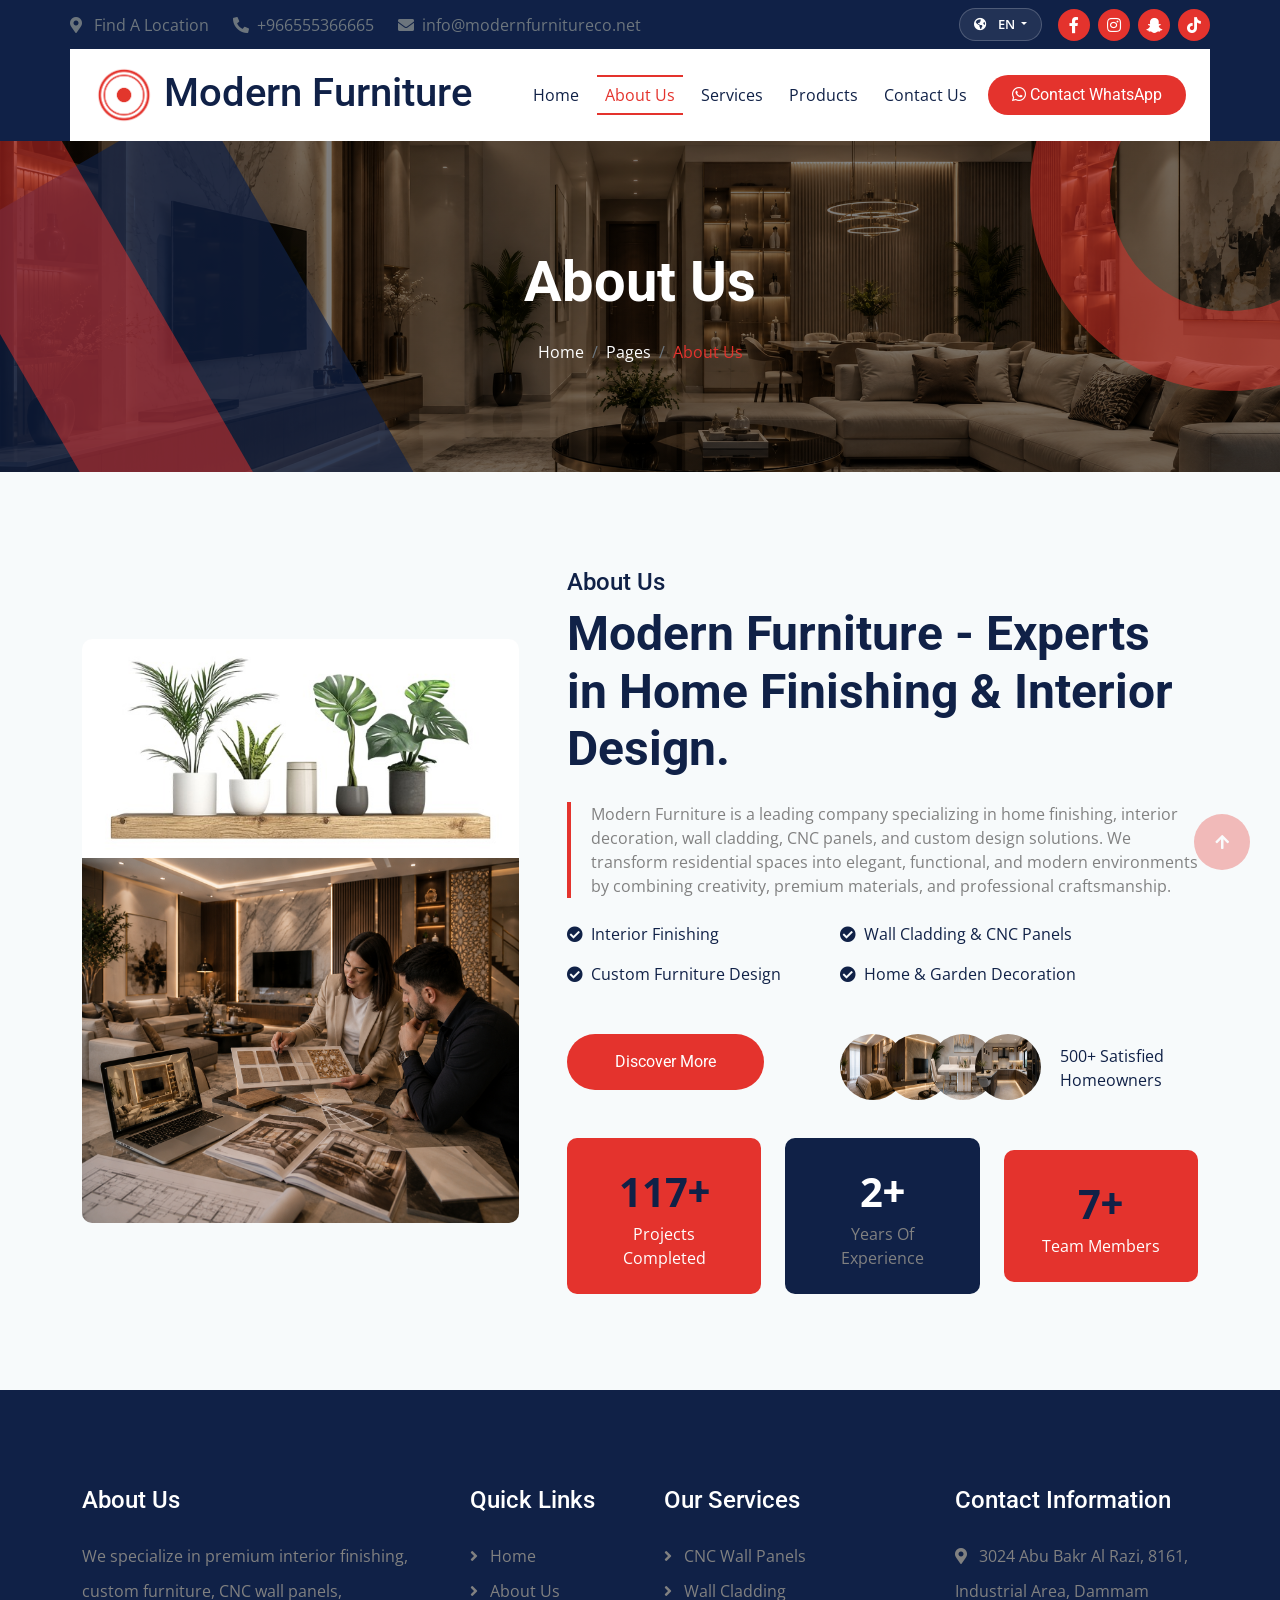
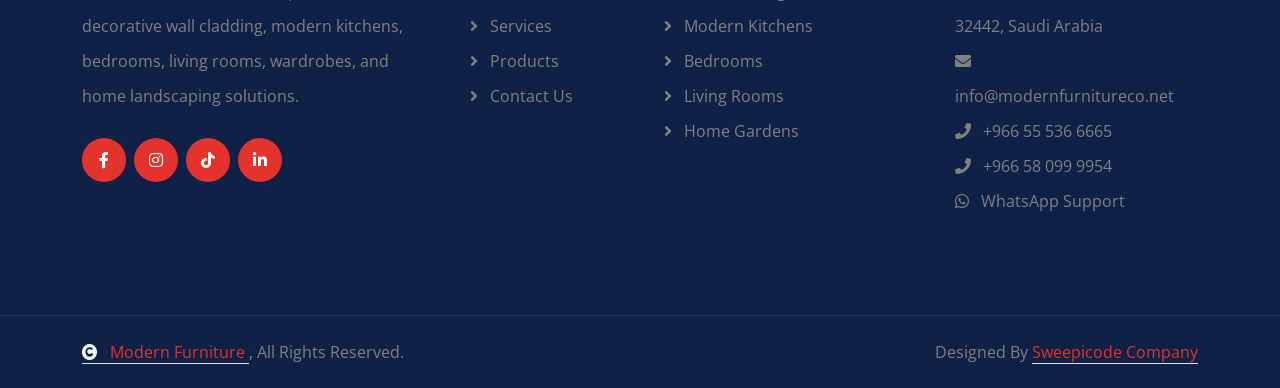
==== commit c364b567: "htryrtytry" ====
--- a/about.html
+++ b/about.html
@@ -122,7 +122,7 @@
             <div class="container px-0">
                 <nav class="navbar navbar-expand-lg navbar-dark bg-white py-3 px-4">
 
-                    <a href="index" class="navbar-brand p-0">
+                    <a href="/" class="navbar-brand p-0">
                         <h1 class="m-0">
                             <img style="width:60px;height:60px" src="img/logo.png" alt="Logo">
                             <span data-key="site_name">Modern Furniture</span>
@@ -169,7 +169,7 @@
 
                         <div class="navbar-nav ms-auto py-0">
 
-                            <a href="index"
+                            <a href="/"
                                 class="nav-item nav-link"
                                 data-key="home">
                                 Home
@@ -239,7 +239,7 @@
                     data-wow-delay="0.3s">
 
                     <li class="breadcrumb-item">
-                        <a href="index" data-key="home">
+                        <a href="/" data-key="home">
                             Home
                         </a>
                     </li>
@@ -451,7 +451,7 @@
                         <div class="footer-item d-flex flex-column">
                             <h4 class="text-white mb-4" data-key="footer_links_title">Quick Links</h4>
 
-                            <a href="index">
+                            <a href="/">
                                 <i class="fas fa-angle-right me-2"></i>
                                 <span data-key="home">Home</span>
                             </a>
--- a/css/style.css
+++ b/css/style.css
@@ -1085,4 +1085,102 @@
 
 html[dir="rtl"] .service-content-inner p{
     line-height: 1.9;
+}
+
+
+@media (max-width: 991.98px) {
+
+    /* النافبار */
+    .navbar{
+        padding: 10px 15px !important;
+        min-height: 75px;
+        display: flex;
+        align-items: center;
+    }
+
+    /* إخفاء اسم الموقع */
+    .navbar-brand span{
+        display: none !important;
+    }
+
+    /* اللوجو */
+    .navbar-brand{
+        margin: 0;
+        padding: 0;
+    }
+
+    .navbar-brand img{
+        width: 55px !important;
+        height: 55px !important;
+        object-fit: contain;
+    }
+
+    /* ترتيب العناصر */
+    .mobile-lang{
+        margin-left: auto;
+        margin-right: 10px;
+    }
+
+    html[dir="rtl"] .mobile-lang{
+        margin-right: auto;
+        margin-left: -40px !important;
+    }
+
+    /* زر اللغة */
+    .mobile-lang .btn{
+        height: 42px;
+        padding: 0 14px;
+        border-radius: 50px;
+        display: flex;
+        align-items: center;
+        gap: 6px;
+        font-size: 13px;
+        font-weight: 600;
+    }
+
+    /* التوجل */
+    .navbar-toggler{
+        width: 42px;
+        height: 42px;
+        border: 0;
+        display: flex;
+        align-items: center;
+        justify-content: center;
+        padding: 0;
+        box-shadow: none !important;
+    }
+
+    .navbar-toggler span{
+        font-size: 22px;
+    }
+
+    /* القائمة */
+    .navbar-collapse{
+        margin-top: 15px;
+        background: #fff;
+        border-radius: 18px;
+        padding: 15px;
+        box-shadow: 0 15px 40px rgba(0,0,0,.12);
+    }
+
+    .navbar-nav .nav-link{
+        padding: 14px 18px !important;
+        border-radius: 12px;
+        font-size: 16px;
+        font-weight: 600;
+    }
+
+    .navbar-nav .nav-link:hover,
+    .navbar-nav .nav-link.active{
+        background: rgba(228,51,45,.08);
+    }
+
+    /* زر الواتساب */
+    .navbar-collapse .btn-primary{
+        width: 100%;
+        margin: 15px 0 0 0 !important;
+        padding: 14px;
+        border-radius: 12px;
+        justify-content: center;
+    }
 }
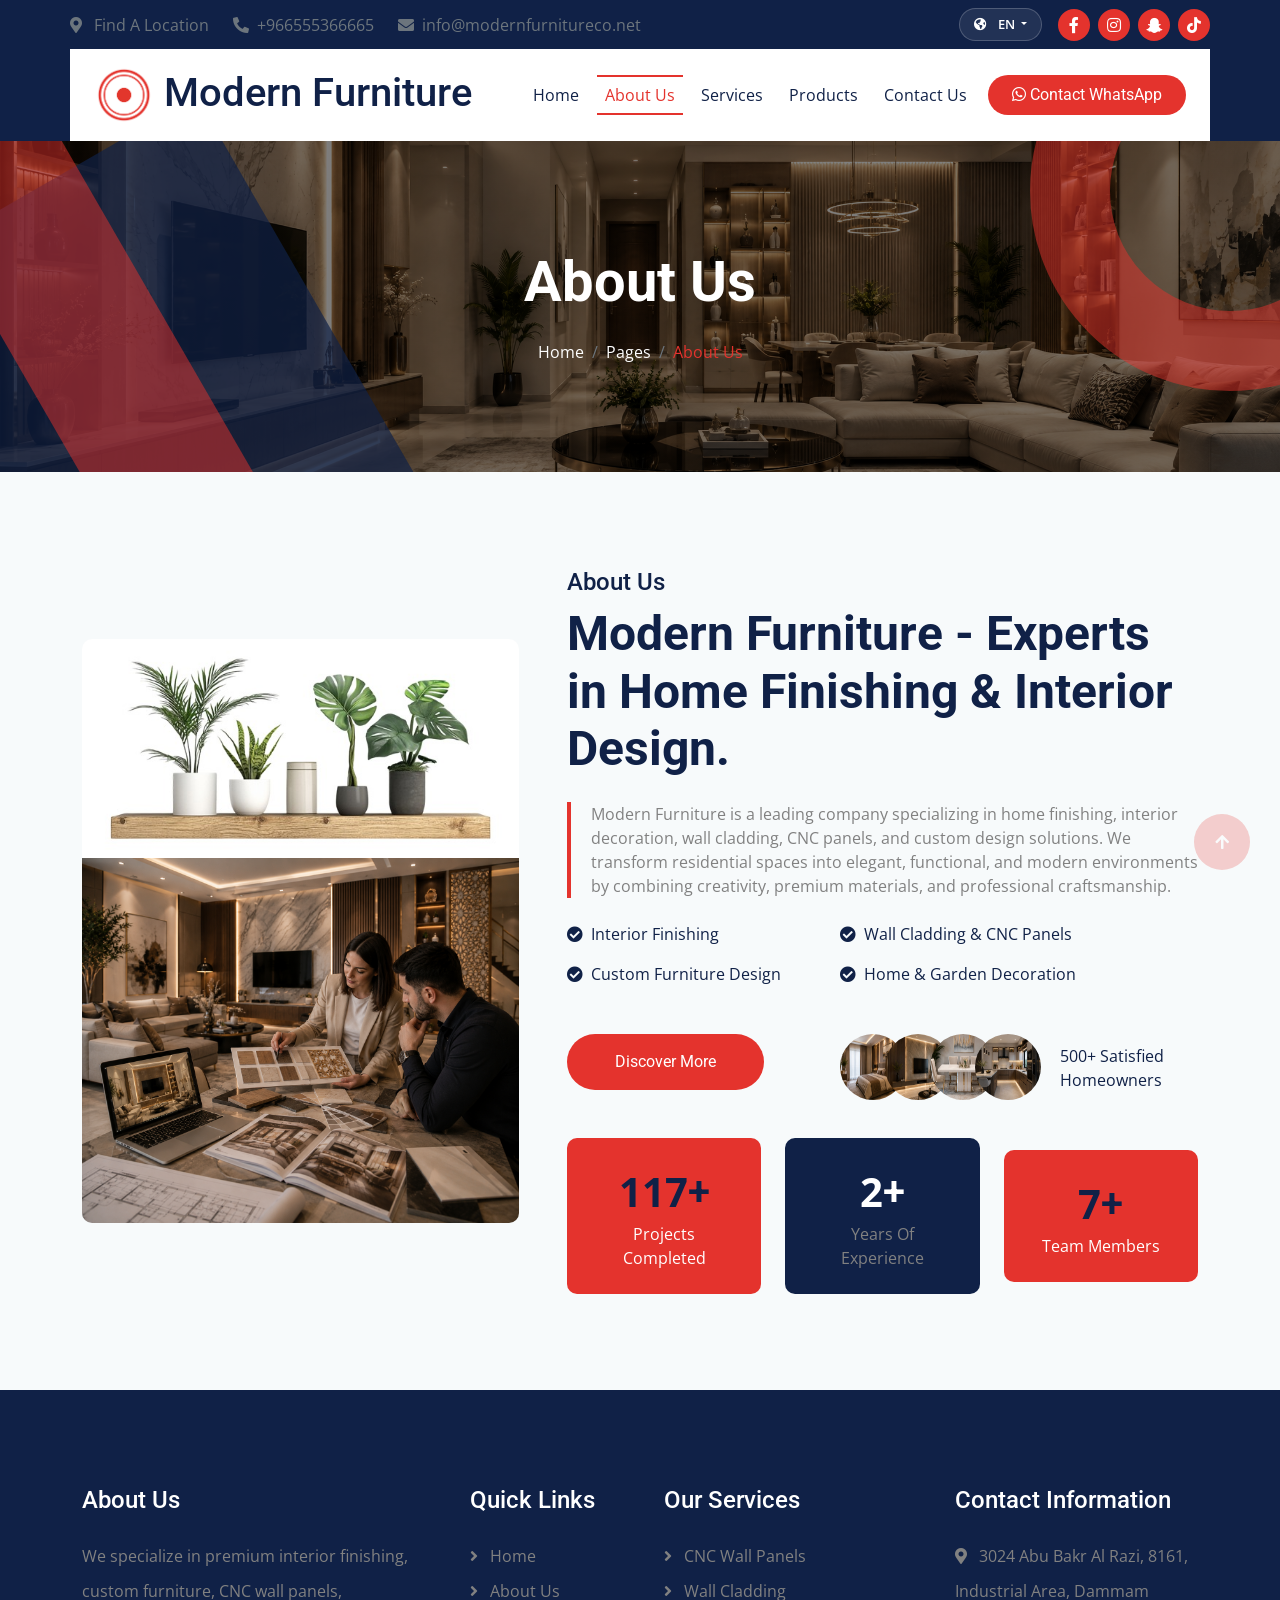
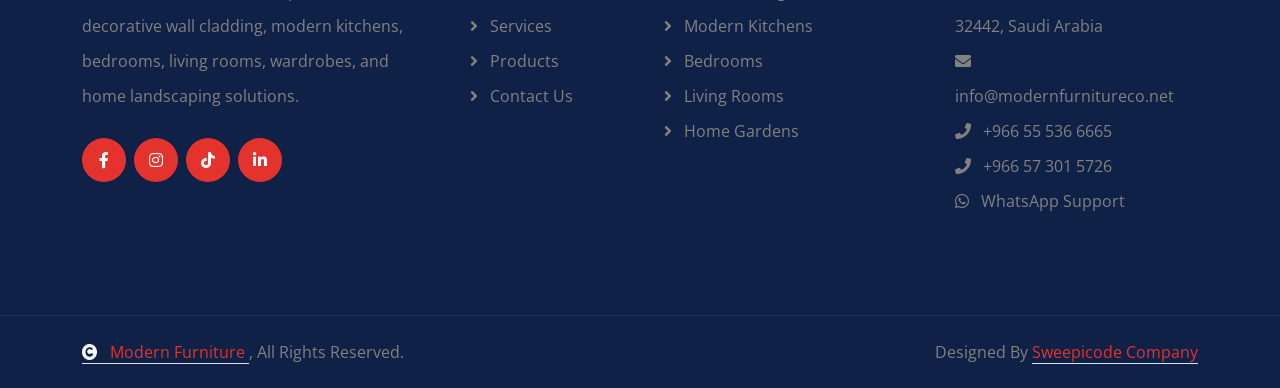
==== commit 7b767681: "uiyuiyuiy" ====
--- a/about.html
+++ b/about.html
@@ -537,9 +537,9 @@
                                 +966 55 536 6665
                             </a>
 
-                            <a href="tel:+966580999954">
+                            <a href="tel:+966573015726">
                                 <i class="fas fa-phone me-2"></i>
-                                +966 58 099 9954
+                                +966 57 301 5726
                             </a>
 
                             <a href="https://wa.me/966555366665">
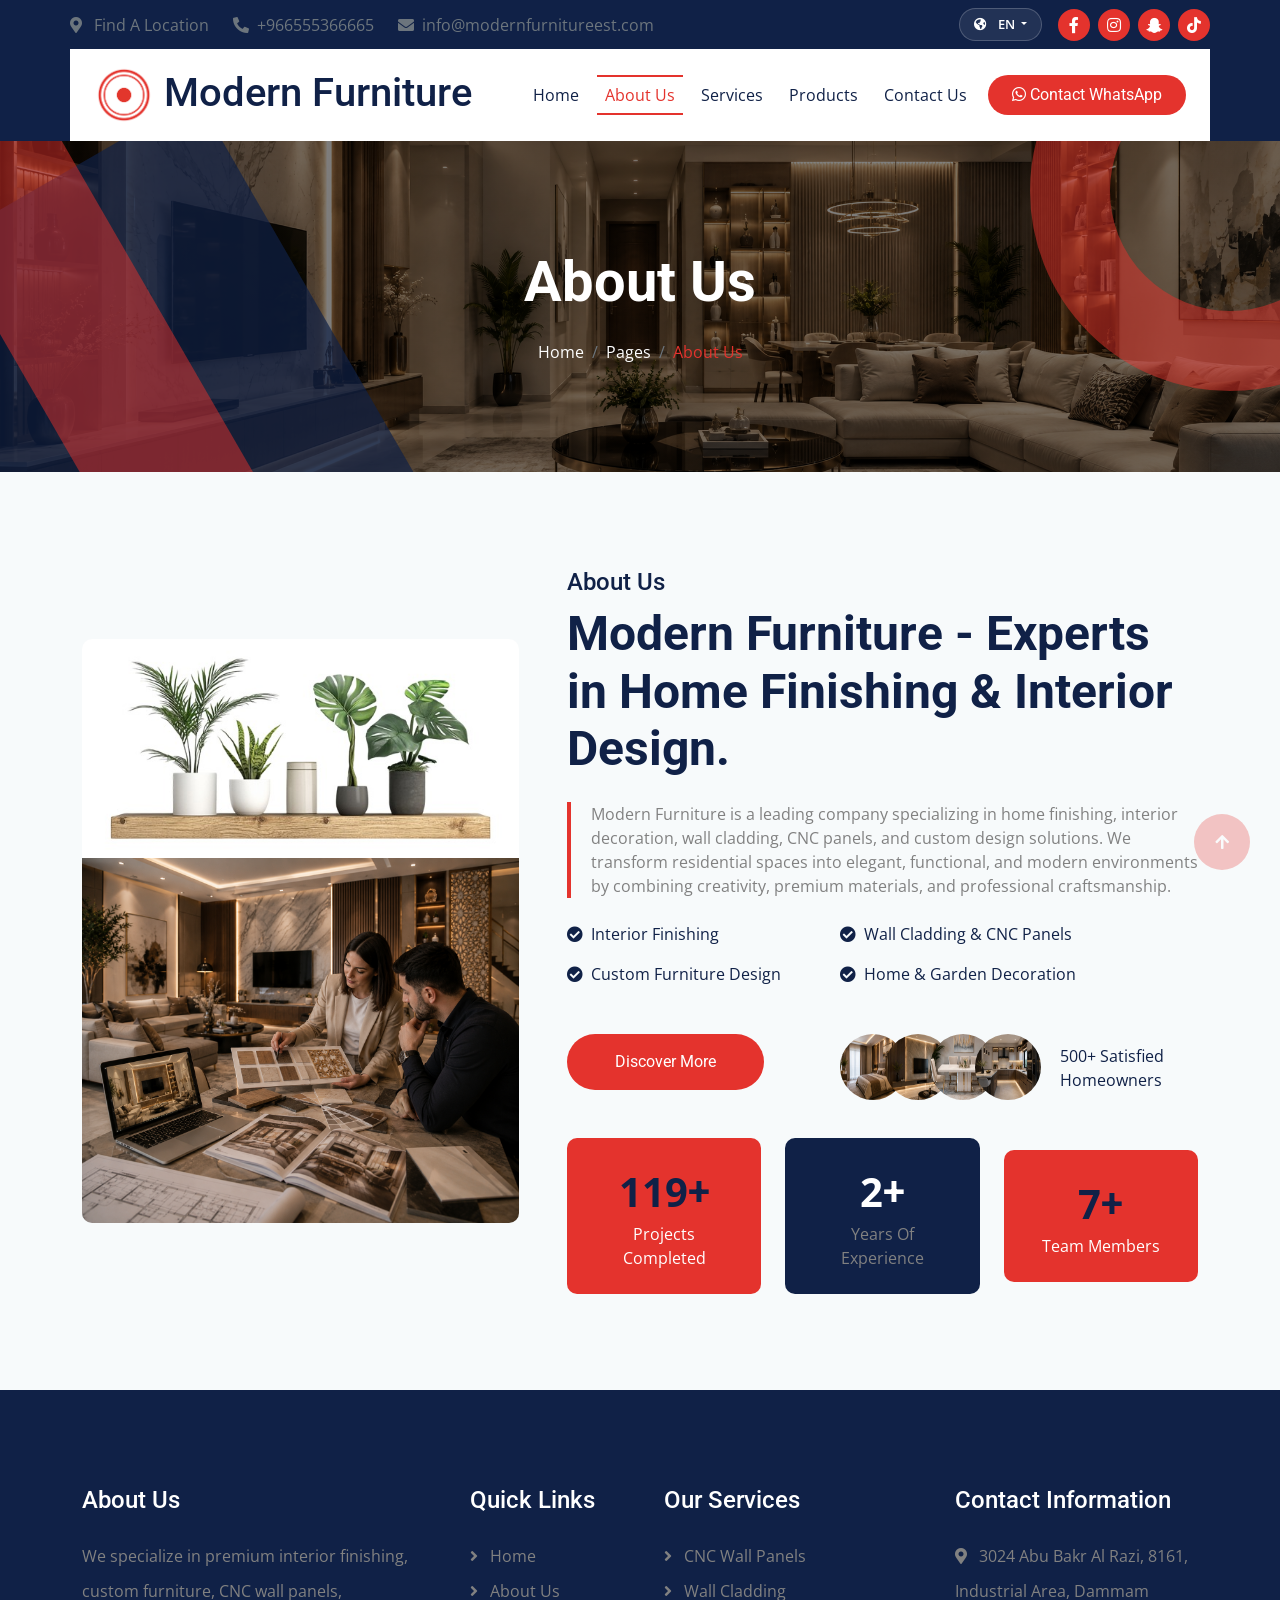
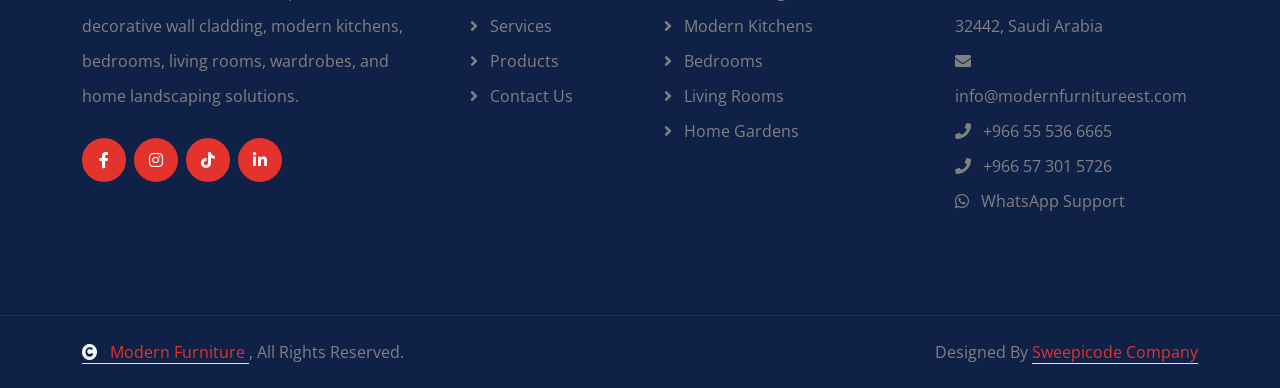
==== commit d26ba2ad: "safe_new_domain" ====
--- a/about.html
+++ b/about.html
@@ -58,8 +58,8 @@
                                 <i class="fas fa-phone-alt me-2"></i>+966555366665
                             </a>
 
-                            <a href="mailto:info@modernfurnitureco.net" class="text-muted me-4">
-                                <i class="fas fa-envelope me-2"></i>info@modernfurnitureco.net
+                            <a href="mailto:info@modernfurnitureest.com" class="text-muted me-4">
+                                <i class="fas fa-envelope me-2"></i>info@modernfurnitureest.com
                             </a>
                         </div>
                     </div>
@@ -527,9 +527,9 @@
                                 </span>
                             </a>
 
-                            <a href="mailto:info@modernfurnitureco.net">
+                            <a href="mailto:info@modernfurnitureest.com">
                                 <i class="fas fa-envelope me-2"></i>
-                                info@modernfurnitureco.net
+                                info@modernfurnitureest.com
                             </a>
 
                             <a href="tel:+966555366665">
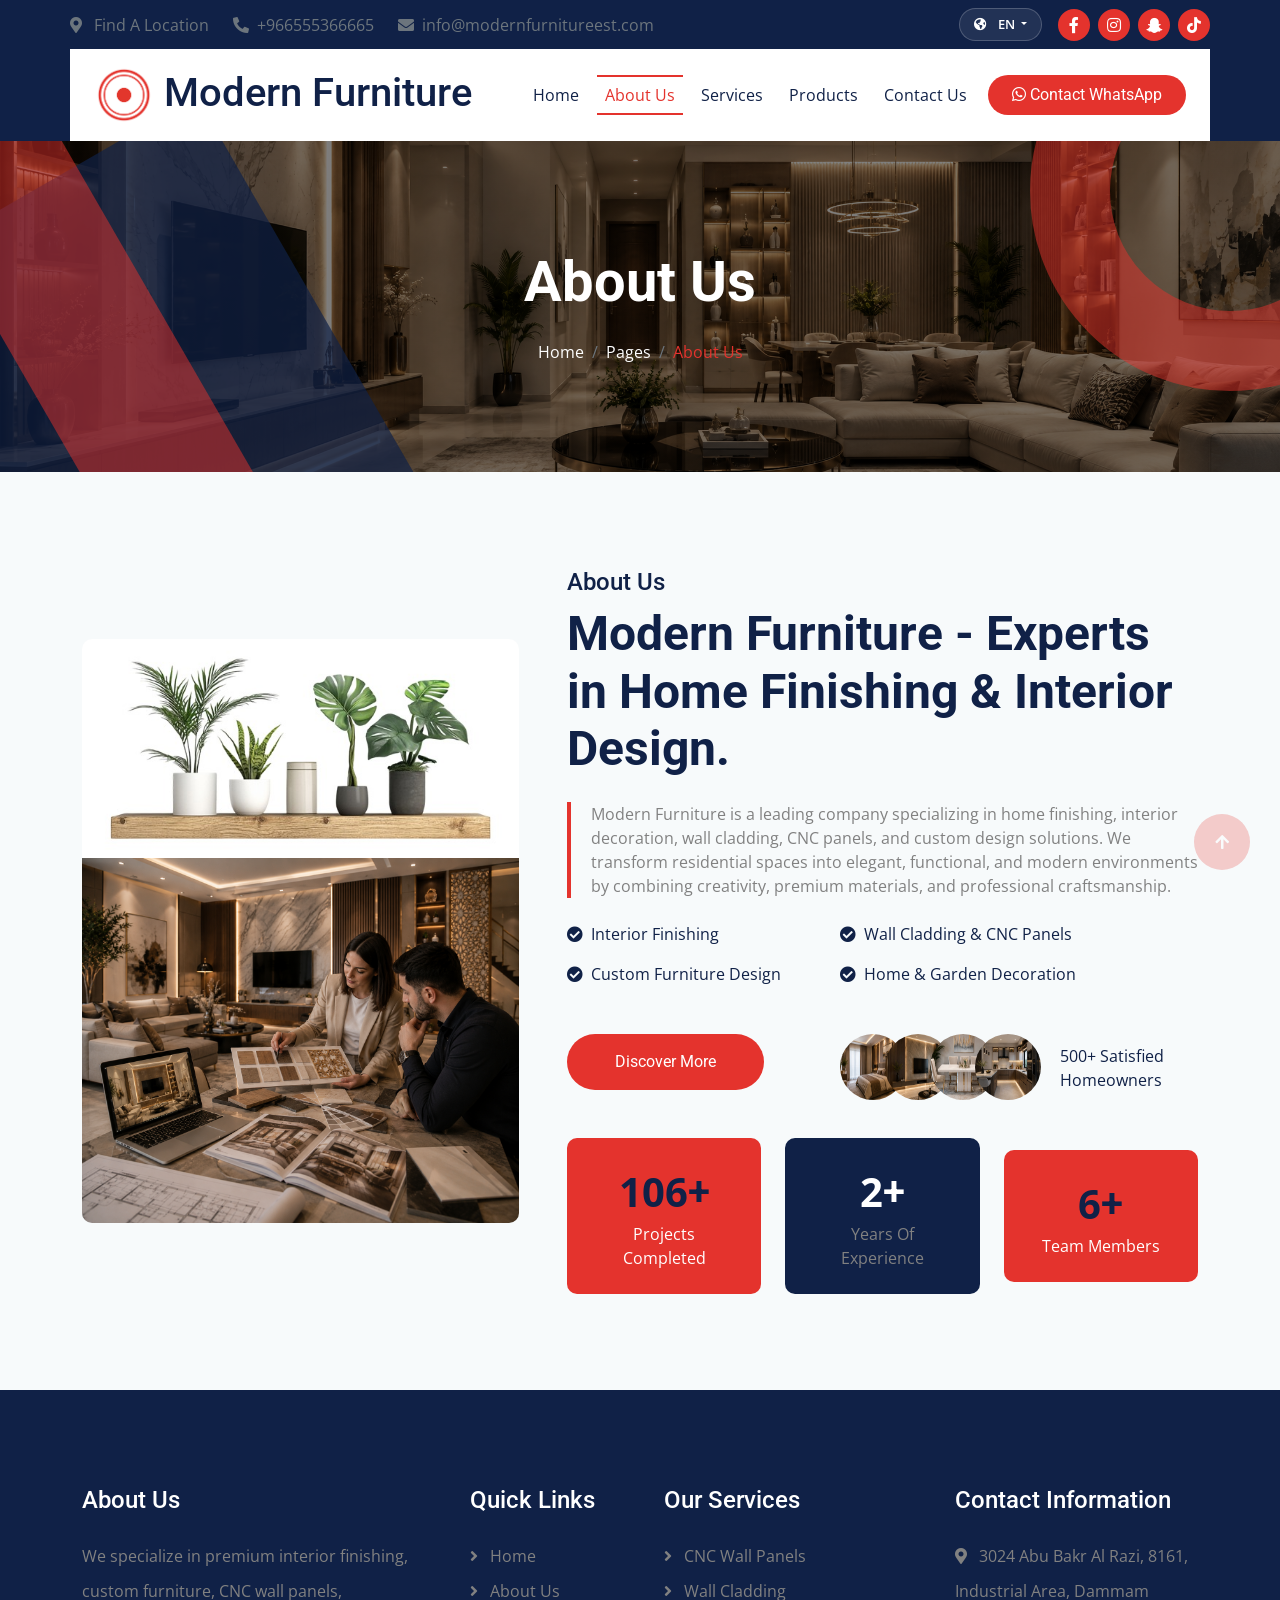
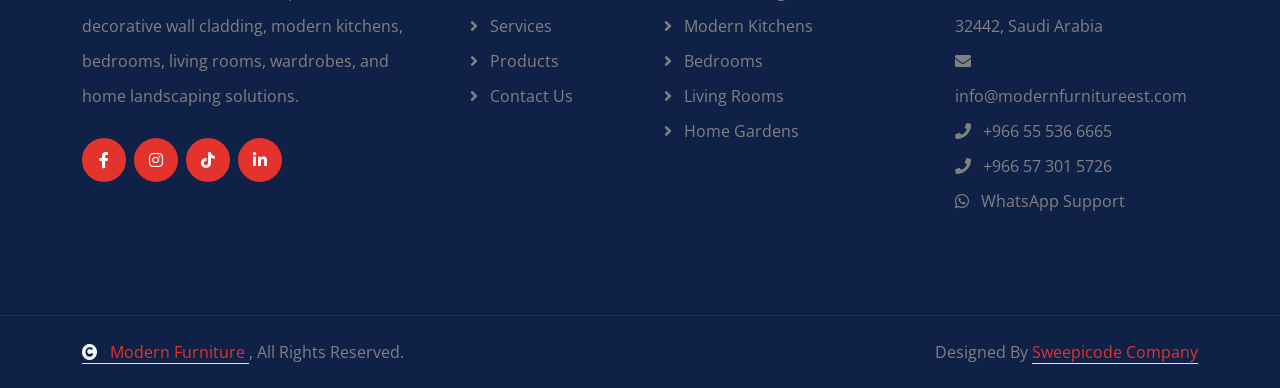
==== commit 10d15b8d: "add_google_tag_manager_updates" ====
--- a/about.html
+++ b/about.html
@@ -30,6 +30,15 @@
 
         <!-- Template Stylesheet -->
         <link href="css/style.css" rel="stylesheet">
+        <!-- Google tag (gtag.js) -->
+        <script async src="https://www.googletagmanager.com/gtag/js?id=AW-18434189597"></script>
+            <script>
+            window.dataLayer = window.dataLayer || [];
+            function gtag(){dataLayer.push(arguments);}
+            gtag('js', new Date());
+
+            gtag('config', 'AW-18434189597');
+        </script>
     </head>
 
     <body>
